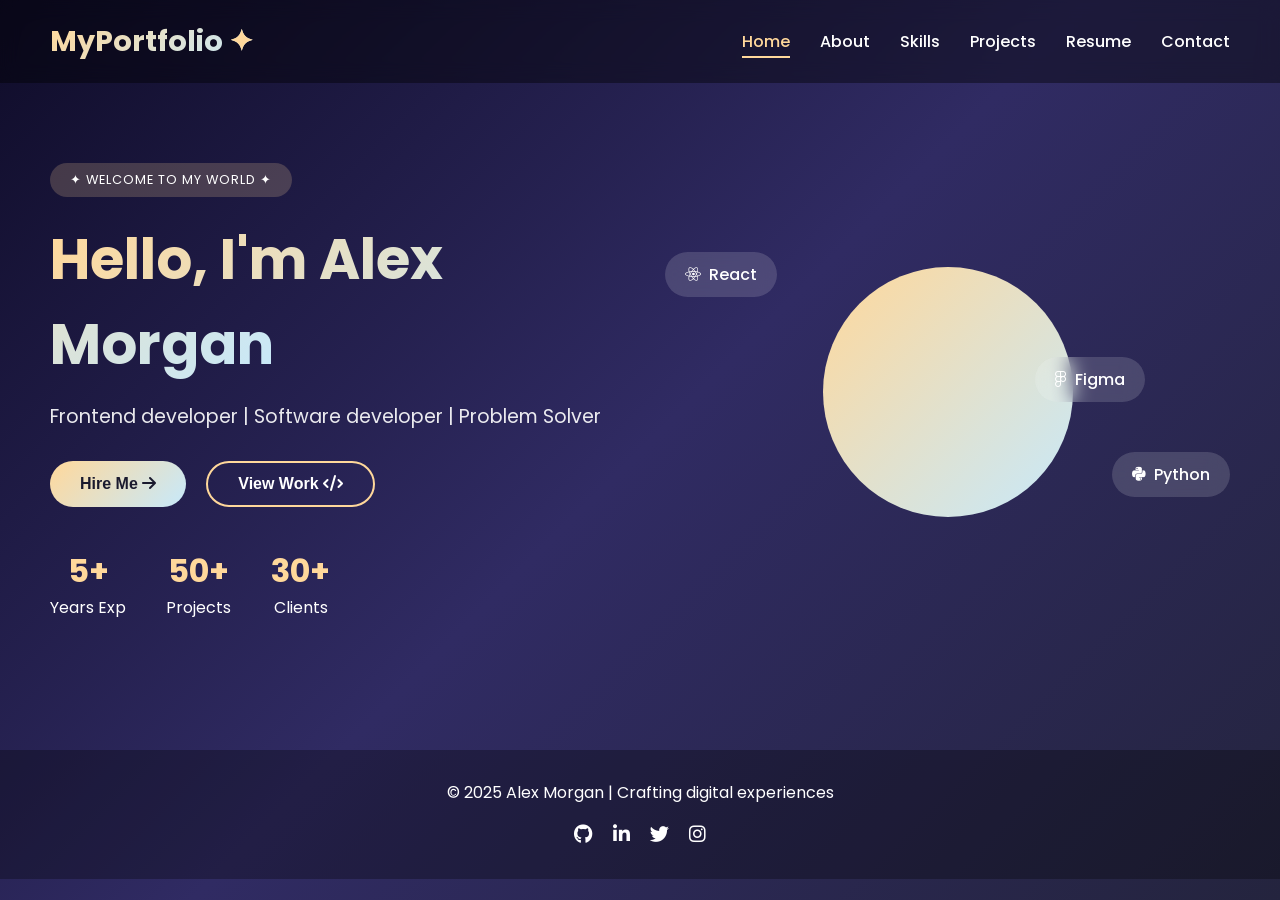
==== index.html @ 738ba4da "Initial commit" ====
<!-- index.html - Home Page -->
<!DOCTYPE html>
<html lang="en">
<head>
    <meta charset="UTF-8">
    <meta name="viewport" content="width=device-width, initial-scale=1.0">
    <title>Home | My Portfolio</title>
    <link rel="stylesheet" href="style.css">
    <link href="https://fonts.googleapis.com/css2?family=Poppins:wght@300;400;500;600;700;800&display=swap" rel="stylesheet">
    <link rel="stylesheet" href="https://cdnjs.cloudflare.com/ajax/libs/font-awesome/6.0.0-beta3/css/all.min.css">
</head>
<body>

<nav>
    <h2 class="logo">MyPortfolio <span>✦</span></h2>
    <ul>
        <li><a href="index.html" class="active">Home</a></li>
        <li><a href="about.html">About</a></li>
        <li><a href="skills.html">Skills</a></li>
        <li><a href="projects.html">Projects</a></li>
        <li><a href="resume.html">Resume</a></li>
        <li><a href="contact.html">Contact</a></li>
    </ul>
    <div class="menu-toggle"><i class="fas fa-bars"></i></div>
</nav>

<section class="hero">
    <div class="hero-content">
        <div class="hero-badge">✦ WELCOME TO MY WORLD ✦</div>
        <h1>Hello, I'm <span class="gradient-text">Pavisha M </span></h1>
        <p>Frontend developer | Software developer | Problem Solver</p>
        <div class="hero-buttons">
            <button onclick="goToContact()" class="btn-primary">Hire Me <i class="fas fa-arrow-right"></i></button>
            <button onclick="goToProjects()" class="btn-outline">View Work <i class="fas fa-code"></i></button>
        </div>
        <div class="hero-stats">
            <div class="stat"><span class="stat-num">5+</span><span>Years Exp</span></div>
            <div class="stat"><span class="stat-num">50+</span><span>Projects</span></div>
            <div class="stat"><span class="stat-num">30+</span><span>Clients</span></div>
        </div>
    </div>
    <div class="hero-visual">
        <div class="floating-card card-1"><i class="fab fa-react"></i> React</div>
        <div class="floating-card card-2"><i class="fab fa-python"></i> Python</div>
        <div class="floating-card card-3"><i class="fab fa-figma"></i> Figma</div>
        <div class="profile-circle"></div>
    </div>
</section>

<footer>
    <p>© 2025 Alex Morgan | Crafting digital experiences</p>
    <div class="footer-social">
        <a href="#"><i class="fab fa-github"></i></a>
        <a href="#"><i class="fab fa-linkedin-in"></i></a>
        <a href="#"><i class="fab fa-twitter"></i></a>
        <a href="#"><i class="fab fa-instagram"></i></a>
    </div>
</footer>

<script src="script.js"></script>
</body>
</html>
---- style.css ----
/* style.css - Complete Styling for All Pages */
* {
    margin: 0;
    padding: 0;
    box-sizing: border-box;
}

body {
    font-family: 'Poppins', sans-serif;
    background: linear-gradient(135deg, #0f0c29 0%, #302b63 50%, #24243e 100%);
    color: white;
    min-height: 100vh;
    overflow-x: hidden;
}

/* Navigation */
nav {
    display: flex;
    justify-content: space-between;
    align-items: center;
    padding: 20px 50px;
    background: rgba(0, 0, 0, 0.4);
    backdrop-filter: blur(10px);
    position: sticky;
    top: 0;
    z-index: 1000;
    flex-wrap: wrap;
}

.logo {
    font-size: 1.8rem;
    font-weight: 700;
    background: linear-gradient(135deg, #ffd89b, #c7e9fb);
    -webkit-background-clip: text;
    background-clip: text;
    color: transparent;
}

.logo span {
    color: #ffd89b;
    background: none;
    -webkit-background-clip: unset;
}

nav ul {
    display: flex;
    list-style: none;
    gap: 30px;
}

nav ul li a {
    color: white;
    text-decoration: none;
    font-weight: 500;
    transition: 0.3s;
    position: relative;
}

nav ul li a:hover, nav ul li a.active {
    color: #ffd89b;
}

nav ul li a::after {
    content: '';
    position: absolute;
    bottom: -5px;
    left: 0;
    width: 0%;
    height: 2px;
    background: #ffd89b;
    transition: 0.3s;
}

nav ul li a:hover::after, nav ul li a.active::after {
    width: 100%;
}

.menu-toggle {
    display: none;
    font-size: 1.5rem;
    cursor: pointer;
}

/* Responsive Navigation */
@media (max-width: 768px) {
    .menu-toggle {
        display: block;
    }
    
    nav ul {
        display: none;
        width: 100%;
        flex-direction: column;
        align-items: center;
        padding: 20px 0;
        gap: 15px;
    }
    
    nav ul.show {
        display: flex;
    }
    
    nav {
        padding: 15px 25px;
    }
    
    .hero {
        padding: 40px 25px;
    }
    
    .hero h1 {
        font-size: 2.2rem;
    }
    
    .content {
        padding: 40px 25px;
    }
}

/* Hero Section */
.hero {
    display: flex;
    align-items: center;
    justify-content: space-between;
    padding: 80px 50px;
    gap: 50px;
    flex-wrap: wrap;
}

.hero-content {
    flex: 1;
}

.hero-badge {
    display: inline-block;
    background: rgba(255, 216, 155, 0.2);
    padding: 8px 20px;
    border-radius: 30px;
    font-size: 0.8rem;
    letter-spacing: 1px;
    margin-bottom: 20px;
}

.hero h1 {
    font-size: 3.5rem;
    margin-bottom: 15px;
}

.gradient-text {
    background: linear-gradient(135deg, #ffd89b, #c7e9fb);
    -webkit-background-clip: text;
    background-clip: text;
    color: transparent;
}

.hero p {
    font-size: 1.2rem;
    opacity: 0.9;
    margin-bottom: 30px;
}

.hero-buttons {
    display: flex;
    gap: 20px;
    margin-bottom: 40px;
    flex-wrap: wrap;
}

.btn-primary {
    background: linear-gradient(135deg, #ffd89b, #c7e9fb);
    border: none;
    padding: 12px 30px;
    border-radius: 30px;
    font-size: 1rem;
    font-weight: 600;
    cursor: pointer;
    transition: 0.3s;
    color: #1a1a2e;
}

.btn-primary:hover {
    transform: translateY(-3px);
    box-shadow: 0 10px 20px rgba(0,0,0,0.2);
}

.btn-outline {
    background: transparent;
    border: 2px solid #ffd89b;
    padding: 12px 30px;
    border-radius: 30px;
    font-size: 1rem;
    font-weight: 600;
    cursor: pointer;
    transition: 0.3s;
    color: white;
}

.btn-outline:hover {
    background: #ffd89b;
    color: #1a1a2e;
    transform: translateY(-3px);
}

.hero-stats {
    display: flex;
    gap: 40px;
}

.stat {
    text-align: center;
}

.stat-num {
    display: block;
    font-size: 2rem;
    font-weight: 700;
    color: #ffd89b;
}

/* Hero Visual */
.hero-visual {
    flex: 1;
    position: relative;
    min-height: 350px;
    display: flex;
    justify-content: center;
    align-items: center;
}

.profile-circle {
    width: 250px;
    height: 250px;
    background: linear-gradient(135deg, #ffd89b, #c7e9fb);
    border-radius: 50%;
    animation: pulse 2s ease-in-out infinite;
}

@keyframes pulse {
    0%, 100% { transform: scale(1); opacity: 0.8; }
    50% { transform: scale(1.05); opacity: 1; }
}

.floating-card {
    position: absolute;
    background: rgba(255,255,255,0.15);
    backdrop-filter: blur(10px);
    padding: 10px 20px;
    border-radius: 30px;
    display: flex;
    align-items: center;
    gap: 8px;
    font-weight: 500;
}

.card-1 { top: 10%; left: 0; animation: float 3s ease-in-out infinite; }
.card-2 { bottom: 20%; right: 0; animation: float 4s ease-in-out infinite reverse; }
.card-3 { top: 40%; right: 15%; animation: float 3.5s ease-in-out infinite; }

@keyframes float {
    0%, 100% { transform: translateY(0); }
    50% { transform: translateY(-15px); }
}

/* Content Sections */
.content {
    padding: 60px 50px;
    text-align: center;
}

.content h1 {
    font-size: 2.5rem;
    margin-bottom: 10px;
}

.section-subtitle {
    opacity: 0.8;
    margin-bottom: 40px;
}

/* About Page */
.about-container {
    display: flex;
    gap: 50px;
    align-items: center;
    flex-wrap: wrap;
}

.about-image {
    flex: 1;
    display: flex;
    justify-content: center;
}

.image-placeholder {
    width: 300px;
    height: 300px;
    background: linear-gradient(135deg, #ffd89b, #c7e9fb);
    border-radius: 30px;
    display: flex;
    align-items: center;
    justify-content: center;
    font-size: 5rem;
    animation: pulse 2s ease-in-out infinite;
}

.about-text {
    flex: 1;
    text-align: left;
}

.about-badge {
    display: inline-block;
    background: rgba(255, 216, 155, 0.2);
    padding: 5px 15px;
    border-radius: 20px;
    font-size: 0.8rem;
    margin: 15px 0;
}

.about-text p {
    margin: 15px 0;
    line-height: 1.6;
    opacity: 0.9;
}

.about-info {
    display: grid;
    grid-template-columns: repeat(2, 1fr);
    gap: 15px;
    margin: 25px 0;
}

.about-info div {
    display: flex;
    align-items: center;
    gap: 10px;
}

.about-info i {
    color: #ffd89b;
}

/* Skills Page */
.skills-container {
    display: grid;
    grid-template-columns: repeat(auto-fit, minmax(300px, 1fr));
    gap: 40px;
    margin-top: 30px;
}

.skill-category {
    background: rgba(255,255,255,0.05);
    border-radius: 20px;
    padding: 25px;
    backdrop-filter: blur(5px);
}

.skill-category h3 {
    margin-bottom: 20px;
    display: flex;
    align-items: center;
    gap: 10px;
    justify-content: center;
}

.skill {
    margin: 15px 0;
}

.skill p {
    display: flex;
    justify-content: space-between;
    margin-bottom: 5px;
}

.bar {
    width: 100%;
    height: 10px;
    background: rgba(255,255,255,0.2);
    border-radius: 10px;
    overflow: hidden;
}

.progress {
    height: 100%;
    background: linear-gradient(90deg, #ffd89b, #c7e9fb);
    border-radius: 10px;
    transition: width 1s ease;
}

.tools-section {
    margin-top: 50px;
}

.tools-cloud {
    display: flex;
    flex-wrap: wrap;
    justify-content: center;
    gap: 15px;
    margin-top: 20px;
}

.tool-tag {
    background: rgba(255,255,255,0.1);
    padding: 8px 20px;
    border-radius: 30px;
    font-size: 0.9rem;
    transition: 0.3s;
}

.tool-tag:hover {
    background: #ffd89b;
    color: #1a1a2e;
    transform: translateY(-3px);
}

/* Projects Page */
.projects-grid {
    display: grid;
    grid-template-columns: repeat(auto-fill, minmax(320px, 1fr));
    gap: 30px;
    margin-top: 30px;
}

.card {
    background: rgba(255,255,255,0.08);
    backdrop-filter: blur(10px);
    border-radius: 20px;
    padding: 25px;
    text-align: left;
    transition: 0.3s;
    cursor: pointer;
}

.card:hover {
    transform: translateY(-10px);
    background: rgba(255,255,255,0.15);
}

.card-icon {
    font-size: 2.5rem;
    margin-bottom: 15px;
    color: #ffd89b;
}

.card h3 {
    font-size: 1.3rem;
    margin-bottom: 10px;
}

.card p {
    opacity: 0.8;
    font-size: 0.9rem;
    margin-bottom: 15px;
}

.card-tags {
    display: flex;
    flex-wrap: wrap;
    gap: 8px;
    margin-bottom: 15px;
}

.card-tags span {
    background: rgba(255, 216, 155, 0.2);
    padding: 4px 12px;
    border-radius: 20px;
    font-size: 0.7rem;
}

.card-link {
    color: #ffd89b;
    font-size: 0.85rem;
    font-weight: 500;
}

/* Resume Page */
.resume-container {
    display: grid;
    grid-template-columns: repeat(auto-fit, minmax(300px, 1fr));
    gap: 30px;
    margin-top: 30px;
}

.resume-card {
    background: rgba(255,255,255,0.05);
    border-radius: 20px;
    padding: 25px;
    text-align: left;
}

.resume-card h3 {
    margin-bottom: 20px;
    display: flex;
    align-items: center;
    gap: 10px;
    border-bottom: 2px solid #ffd89b;
    padding-bottom: 10px;
}

.resume-item {
    margin-bottom: 20px;
    padding-bottom: 15px;
    border-bottom: 1px solid rgba(255,255,255,0.1);
}

.resume-item h4 {
    font-size: 1rem;
    margin-bottom: 5px;
    display: flex;
    justify-content: space-between;
    flex-wrap: wrap;
}

.resume-item h4 span {
    font-size: 0.8rem;
    color: #ffd89b;
    font-weight: normal;
}

.resume-item p {
    font-size: 0.85rem;
    opacity: 0.8;
}

.resume-download {
    margin-top: 40px;
    text-align: center;
}

/* Contact Page */
.contact-container {
    display: flex;
    gap: 50px;
    flex-wrap: wrap;
    margin-top: 30px;
}

.contact-info {
    flex: 1;
    display: grid;
    grid-template-columns: repeat(auto-fit, minmax(200px, 1fr));
    gap: 20px;
}

.info-card {
    background: rgba(255,255,255,0.05);
    border-radius: 20px;
    padding: 25px;
    text-align: center;
    transition: 0.3s;
}

.info-card:hover {
    transform: translateY(-5px);
    background: rgba(255,255,255,0.1);
}

.info-card i {
    font-size: 2rem;
    color: #ffd89b;
    margin-bottom: 15px;
}

.info-card h3 {
    font-size: 1.1rem;
    margin-bottom: 10px;
}

.info-card p {
    font-size: 0.85rem;
    opacity: 0.8;
}

.contact-form {
    flex: 1;
    background: rgba(255,255,255,0.05);
    border-radius: 20px;
    padding: 30px;
}

.form-group {
    margin-bottom: 20px;
}

.form-group input, .form-group textarea {
    width: 100%;
    padding: 12px 15px;
    background: rgba(255,255,255,0.1);
    border: 1px solid rgba(255,255,255,0.2);
    border-radius: 10px;
    color: white;
    font-family: inherit;
    font-size: 0.9rem;
}

.form-group input:focus, .form-group textarea:focus {
    outline: none;
    border-color: #ffd89b;
}

.form-group input::placeholder, .form-group textarea::placeholder {
    color: rgba(255,255,255,0.5);
}

.form-status {
    margin-top: 15px;
    font-size: 0.85rem;
}

/* Modal */
.modal {
    display: none;
    position: fixed;
    top: 0;
    left: 0;
    width: 100%;
    height: 100%;
    background: rgba(0,0,0,0.8);
    backdrop-filter: blur(5px);
    justify-content: center;
    align-items: center;
    z-index: 2000;
}

.modal-content {
    background: linear-gradient(135deg, #1a1a2e, #16213e);
    border-radius: 20px;
    padding: 40px;
    max-width: 500px;
    width: 90%;
    text-align: center;
    position: relative;
    animation: modalSlide 0.3s ease;
}

@keyframes modalSlide {
    from {
        transform: translateY(-50px);
        opacity: 0;
    }
    to {
        transform: translateY(0);
        opacity: 1;
    }
}

.modal-close {
    position: absolute;
    top: 15px;
    right: 20px;
    font-size: 1.8rem;
    cursor: pointer;
    transition: 0.3s;
}

.modal-close:hover {
    color: #ffd89b;
}

.modal-icon {
    font-size: 3rem;
    color: #ffd89b;
    margin-bottom: 20px;
}

.modal-content h2 {
    margin-bottom: 15px;
}

.modal-content p {
    margin-bottom: 25px;
    line-height: 1.6;
}

/* Footer */
footer {
    text-align: center;
    padding: 30px;
    background: rgba(0,0,0,0.3);
    margin-top: 50px;
}

.footer-social {
    display: flex;
    justify-content: center;
    gap: 20px;
    margin-top: 15px;
}

.footer-social a {
    color: white;
    font-size: 1.2rem;
    transition: 0.3s;
}

.footer-social a:hover {
    color: #ffd89b;
    transform: translateY(-3px);
}

/* Responsive Adjustments */
@media (max-width: 768px) {
    .hero-stats {
        gap: 20px;
    }
    
    .stat-num {
        font-size: 1.5rem;
    }
    
    .about-info {
        grid-template-columns: 1fr;
    }
    
    .projects-grid {
        grid-template-columns: 1fr;
    }
    
    .contact-container {
        flex-direction: column;
    }
    
    .profile-circle {
        width: 180px;
        height: 180px;
    }
    
    .floating-card {
        font-size: 0.8rem;
        padding: 5px 12px;
    }
}
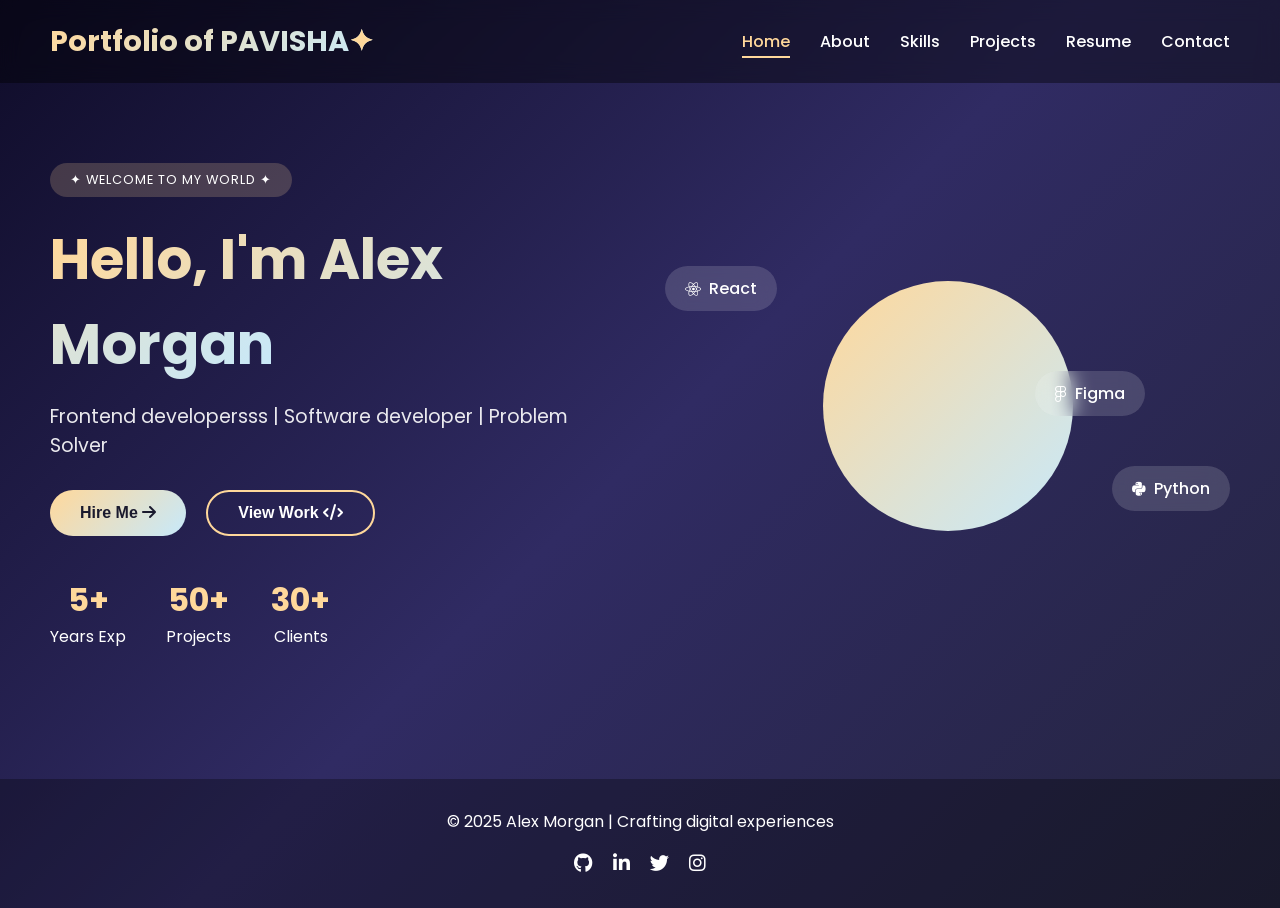
==== commit ddadb2e5: "test 1" ====
--- a/index.html
+++ b/index.html
@@ -12,7 +12,7 @@
 <body>
 
 <nav>
-    <h2 class="logo">MyPortfolio <span>✦</span></h2>
+    <h2 class="logo">Portfolio of PAVISHA<span>✦</span></h2>
     <ul>
         <li><a href="index.html" class="active">Home</a></li>
         <li><a href="about.html">About</a></li>
@@ -28,7 +28,7 @@
     <div class="hero-content">
         <div class="hero-badge">✦ WELCOME TO MY WORLD ✦</div>
         <h1>Hello, I'm <span class="gradient-text">Pavisha M </span></h1>
-        <p>Frontend developer | Software developer | Problem Solver</p>
+        <p>Frontend developersss | Software developer | Problem Solver</p>
         <div class="hero-buttons">
             <button onclick="goToContact()" class="btn-primary">Hire Me <i class="fas fa-arrow-right"></i></button>
             <button onclick="goToProjects()" class="btn-outline">View Work <i class="fas fa-code"></i></button>
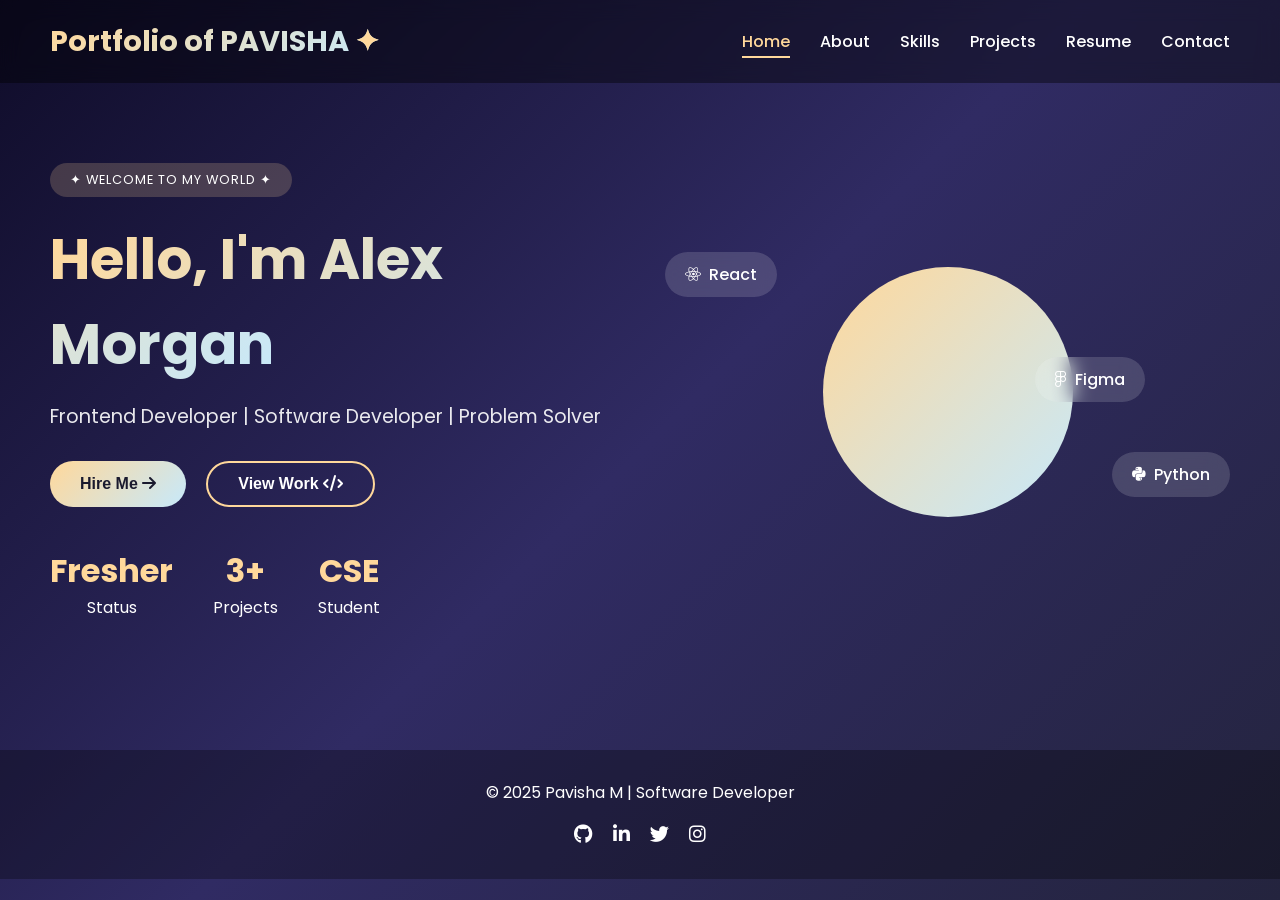
==== commit 1847b4b9: "Updated name" ====
--- a/index.html
+++ b/index.html
@@ -12,7 +12,7 @@
 <body>
 
 <nav>
-    <h2 class="logo">Portfolio of PAVISHA<span>✦</span></h2>
+    <h2 class="logo">Portfolio of PAVISHA <span>✦</span></h2>
     <ul>
         <li><a href="index.html" class="active">Home</a></li>
         <li><a href="about.html">About</a></li>
@@ -27,18 +27,25 @@
 <section class="hero">
     <div class="hero-content">
         <div class="hero-badge">✦ WELCOME TO MY WORLD ✦</div>
-        <h1>Hello, I'm <span class="gradient-text">Pavisha M </span></h1>
-        <p>Frontend developersss | Software developer | Problem Solver</p>
+        <h1>Hello, I'm <span class="gradient-text">Pavisha M</span></h1>
+        <p>Frontend Developer | Software Developer | Problem Solver</p>
+
         <div class="hero-buttons">
-            <button onclick="goToContact()" class="btn-primary">Hire Me <i class="fas fa-arrow-right"></i></button>
-            <button onclick="goToProjects()" class="btn-outline">View Work <i class="fas fa-code"></i></button>
+            <button onclick="goToContact()" class="btn-primary">
+                Hire Me <i class="fas fa-arrow-right"></i>
+            </button>
+            <button onclick="goToProjects()" class="btn-outline">
+                View Work <i class="fas fa-code"></i>
+            </button>
         </div>
+
         <div class="hero-stats">
-            <div class="stat"><span class="stat-num">5+</span><span>Years Exp</span></div>
-            <div class="stat"><span class="stat-num">50+</span><span>Projects</span></div>
-            <div class="stat"><span class="stat-num">30+</span><span>Clients</span></div>
+            <div class="stat"><span class="stat-num">Fresher</span><span>Status</span></div>
+            <div class="stat"><span class="stat-num">3+</span><span>Projects</span></div>
+            <div class="stat"><span class="stat-num">CSE</span><span>Student</span></div>
         </div>
     </div>
+
     <div class="hero-visual">
         <div class="floating-card card-1"><i class="fab fa-react"></i> React</div>
         <div class="floating-card card-2"><i class="fab fa-python"></i> Python</div>
@@ -48,7 +55,7 @@
 </section>
 
 <footer>
-    <p>© 2025 Alex Morgan | Crafting digital experiences</p>
+    <p>© 2025 Pavisha M | Software Developer</p>
     <div class="footer-social">
         <a href="#"><i class="fab fa-github"></i></a>
         <a href="#"><i class="fab fa-linkedin-in"></i></a>
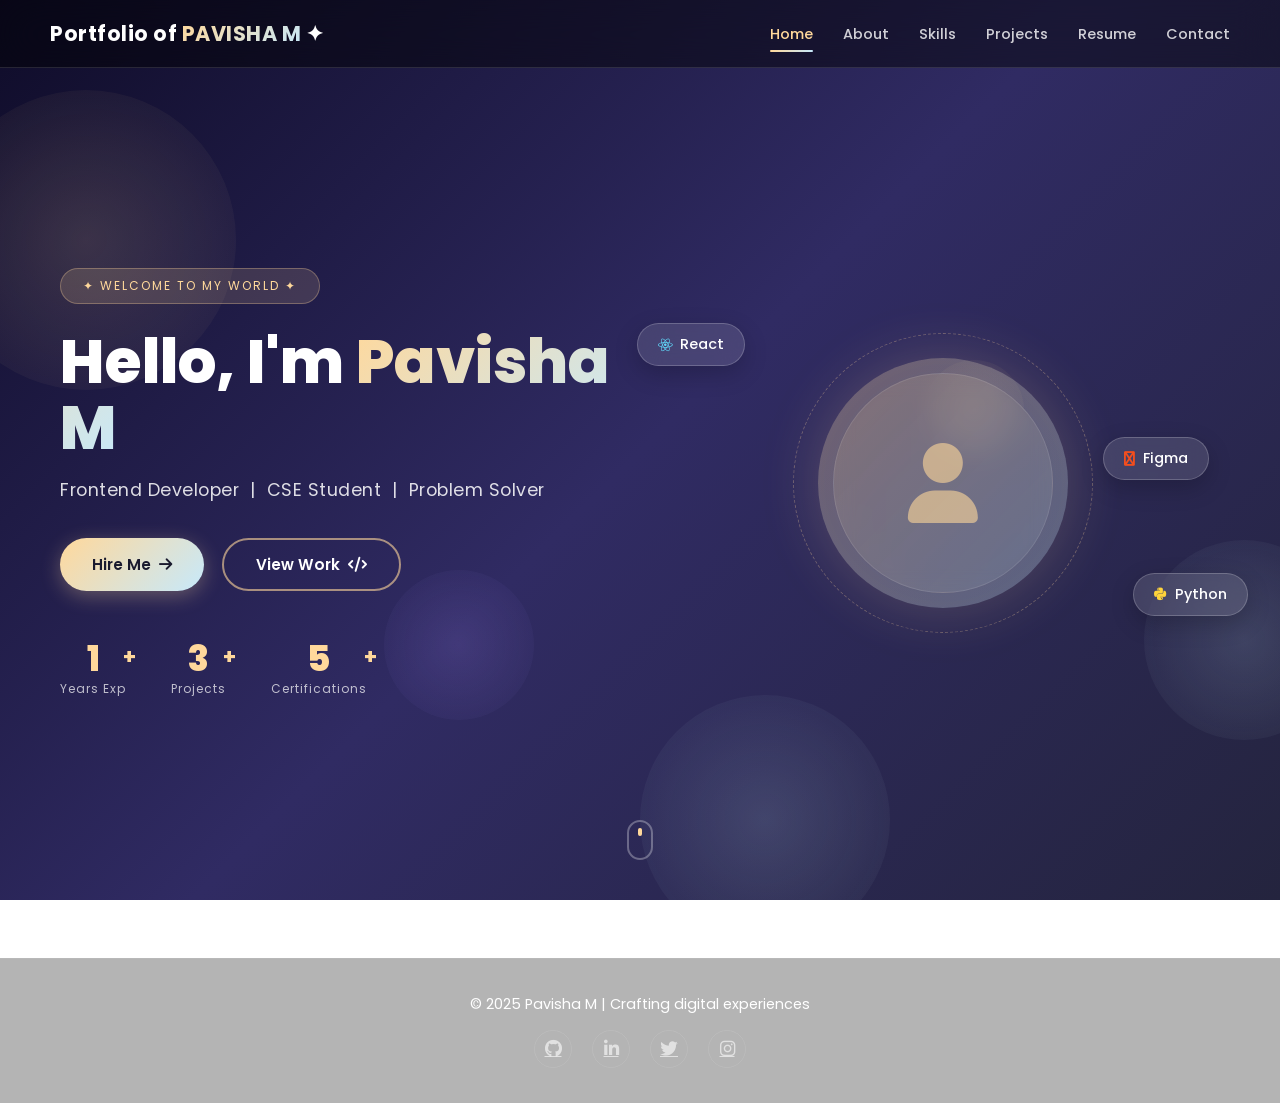
==== commit 2f8d3806: "test 1" ====
--- a/index.html
+++ b/index.html
@@ -1,18 +1,26 @@
-<!-- index.html - Home Page -->
 <!DOCTYPE html>
 <html lang="en">
 <head>
     <meta charset="UTF-8">
     <meta name="viewport" content="width=device-width, initial-scale=1.0">
-    <title>Home | My Portfolio</title>
+    <title>Home | Pavisha M Portfolio</title>
     <link rel="stylesheet" href="style.css">
     <link href="https://fonts.googleapis.com/css2?family=Poppins:wght@300;400;500;600;700;800&display=swap" rel="stylesheet">
     <link rel="stylesheet" href="https://cdnjs.cloudflare.com/ajax/libs/font-awesome/6.0.0-beta3/css/all.min.css">
 </head>
 <body>
 
+<!-- Animated background particles -->
+<div class="bg-particles">
+    <div class="particle"></div>
+    <div class="particle"></div>
+    <div class="particle"></div>
+    <div class="particle"></div>
+    <div class="particle"></div>
+</div>
+
 <nav>
-    <h2 class="logo">Portfolio of PAVISHA <span>✦</span></h2>
+    <h2 class="logo">Portfolio of <span>PAVISHA M</span> ✦</h2>
     <ul>
         <li><a href="index.html" class="active">Home</a></li>
         <li><a href="about.html">About</a></li>
@@ -28,36 +36,49 @@
     <div class="hero-content">
         <div class="hero-badge">✦ WELCOME TO MY WORLD ✦</div>
         <h1>Hello, I'm <span class="gradient-text">Pavisha M</span></h1>
-        <p>Frontend Developer | Software Developer | Problem Solver</p>
-
+        <p class="hero-subtitle">Frontend Developer &nbsp;|&nbsp; CSE Student &nbsp;|&nbsp; Problem Solver</p>
         <div class="hero-buttons">
-            <button onclick="goToContact()" class="btn-primary">
-                Hire Me <i class="fas fa-arrow-right"></i>
-            </button>
-            <button onclick="goToProjects()" class="btn-outline">
-                View Work <i class="fas fa-code"></i>
-            </button>
+            <button onclick="window.location.href='contact.html'" class="btn-primary">Hire Me <i class="fas fa-arrow-right"></i></button>
+            <button onclick="window.location.href='projects.html'" class="btn-outline">View Work <i class="fas fa-code"></i></button>
         </div>
-
         <div class="hero-stats">
-            <div class="stat"><span class="stat-num">Fresher</span><span>Status</span></div>
-            <div class="stat"><span class="stat-num">3+</span><span>Projects</span></div>
-            <div class="stat"><span class="stat-num">CSE</span><span>Student</span></div>
+            <div class="stat">
+                <span class="stat-num" data-target="1">0</span>
+                <span class="stat-label">Years Exp</span>
+            </div>
+            <div class="stat">
+                <span class="stat-num" data-target="3">0</span>
+                <span class="stat-label">Projects</span>
+            </div>
+            <div class="stat">
+                <span class="stat-num" data-target="5">0</span>
+                <span class="stat-label">Certifications</span>
+            </div>
         </div>
     </div>
 
     <div class="hero-visual">
-        <div class="floating-card card-1"><i class="fab fa-react"></i> React</div>
-        <div class="floating-card card-2"><i class="fab fa-python"></i> Python</div>
-        <div class="floating-card card-3"><i class="fab fa-figma"></i> Figma</div>
-        <div class="profile-circle"></div>
+        <div class="profile-circle">
+            <div class="profile-inner">
+                <i class="fas fa-user" style="font-size:5rem; color: #ffd89b; opacity:0.6;"></i>
+            </div>
+            <div class="orbit-ring"></div>
+        </div>
+        <div class="floating-card card-1"><i class="fab fa-react" style="color:#61dafb"></i> React</div>
+        <div class="floating-card card-2"><i class="fab fa-python" style="color:#ffd43b"></i> Python</div>
+        <div class="floating-card card-3"><i class="fas fa-figma" style="color:#f24e1e"></i> Figma</div>
     </div>
 </section>
 
+<!-- Scroll indicator -->
+<div class="scroll-indicator">
+    <div class="scroll-dot"></div>
+</div>
+
 <footer>
-    <p>© 2025 Pavisha M | Software Developer</p>
+    <p>© 2025 Pavisha M | Crafting digital experiences</p>
     <div class="footer-social">
-        <a href="#"><i class="fab fa-github"></i></a>
+        <a href="https://github.com/PAVISHAM" target="_blank"><i class="fab fa-github"></i></a>
         <a href="#"><i class="fab fa-linkedin-in"></i></a>
         <a href="#"><i class="fab fa-twitter"></i></a>
         <a href="#"><i class="fab fa-instagram"></i></a>
@@ -66,4 +87,4 @@
 
 <script src="script.js"></script>
 </body>
-</html>+</html>
--- a/style.css
+++ b/style.css
@@ -1,26 +1,74 @@
-/* style.css - Complete Styling for All Pages */
+/* style.css - Enhanced Styling for Pavisha M Portfolio */
+@import url('https://fonts.googleapis.com/css2?family=Poppins:wght@300;400;500;600;700;800&display=swap');
+
 * {
     margin: 0;
     padding: 0;
     box-sizing: border-box;
 }
 
+:root {
+    --gold: #ffd89b;
+    --blue: #c7e9fb;
+    --bg-deep: #0f0c29;
+    --bg-mid: #302b63;
+    --bg-dark: #24243e;
+    --glass: rgba(255,255,255,0.07);
+    --glass-border: rgba(255,255,255,0.12);
+}
+
+html {
+    scroll-behavior: smooth;
+}
+
 body {
     font-family: 'Poppins', sans-serif;
-    background: linear-gradient(135deg, #0f0c29 0%, #302b63 50%, #24243e 100%);
+    background: linear-gradient(135deg, var(--bg-deep) 0%, var(--bg-mid) 50%, var(--bg-dark) 100%);
+    background-attachment: fixed;
     color: white;
     min-height: 100vh;
     overflow-x: hidden;
 }
 
-/* Navigation */
+/* ===== ANIMATED BACKGROUND PARTICLES ===== */
+.bg-particles {
+    position: fixed;
+    top: 0; left: 0;
+    width: 100%; height: 100%;
+    pointer-events: none;
+    z-index: 0;
+    overflow: hidden;
+}
+
+.particle {
+    position: absolute;
+    border-radius: 50%;
+    opacity: 0.15;
+    animation: drift linear infinite;
+}
+
+.particle:nth-child(1) { width: 300px; height: 300px; background: radial-gradient(circle, #ffd89b, transparent); top: 10%; left: -5%; animation-duration: 20s; }
+.particle:nth-child(2) { width: 200px; height: 200px; background: radial-gradient(circle, #c7e9fb, transparent); top: 60%; right: -5%; animation-duration: 25s; animation-delay: -5s; }
+.particle:nth-child(3) { width: 150px; height: 150px; background: radial-gradient(circle, #a78bfa, transparent); bottom: 20%; left: 30%; animation-duration: 18s; animation-delay: -10s; }
+.particle:nth-child(4) { width: 100px; height: 100px; background: radial-gradient(circle, #ffd89b, transparent); top: 40%; right: 20%; animation-duration: 22s; animation-delay: -3s; }
+.particle:nth-child(5) { width: 250px; height: 250px; background: radial-gradient(circle, #c7e9fb, transparent); bottom: -5%; left: 50%; animation-duration: 30s; animation-delay: -8s; }
+
+@keyframes drift {
+    0%, 100% { transform: translateY(0) rotate(0deg); }
+    33% { transform: translateY(-30px) rotate(120deg); }
+    66% { transform: translateY(20px) rotate(240deg); }
+}
+
+/* ===== NAVIGATION ===== */
 nav {
     display: flex;
     justify-content: space-between;
     align-items: center;
-    padding: 20px 50px;
-    background: rgba(0, 0, 0, 0.4);
-    backdrop-filter: blur(10px);
+    padding: 18px 50px;
+    background: rgba(0, 0, 0, 0.45);
+    backdrop-filter: blur(20px);
+    -webkit-backdrop-filter: blur(20px);
+    border-bottom: 1px solid var(--glass-border);
     position: sticky;
     top: 0;
     z-index: 1000;
@@ -28,20 +76,19 @@
 }
 
 .logo {
-    font-size: 1.8rem;
+    font-size: 1.3rem;
     font-weight: 700;
-    background: linear-gradient(135deg, #ffd89b, #c7e9fb);
+    color: white;
+    letter-spacing: 0.5px;
+}
+
+.logo span {
+    background: linear-gradient(135deg, var(--gold), var(--blue));
     -webkit-background-clip: text;
     background-clip: text;
     color: transparent;
 }
 
-.logo span {
-    color: #ffd89b;
-    background: none;
-    -webkit-background-clip: unset;
-}
-
 nav ul {
     display: flex;
     list-style: none;
@@ -49,26 +96,29 @@
 }
 
 nav ul li a {
-    color: white;
+    color: rgba(255,255,255,0.8);
     text-decoration: none;
     font-weight: 500;
-    transition: 0.3s;
+    font-size: 0.9rem;
+    transition: all 0.3s;
     position: relative;
-}
-
-nav ul li a:hover, nav ul li a.active {
-    color: #ffd89b;
+    padding: 4px 0;
 }
 
 nav ul li a::after {
     content: '';
     position: absolute;
-    bottom: -5px;
+    bottom: -4px;
     left: 0;
     width: 0%;
     height: 2px;
-    background: #ffd89b;
+    background: linear-gradient(90deg, var(--gold), var(--blue));
     transition: 0.3s;
+    border-radius: 2px;
+}
+
+nav ul li a:hover, nav ul li a.active {
+    color: var(--gold);
 }
 
 nav ul li a:hover::after, nav ul li a.active::after {
@@ -77,16 +127,904 @@
 
 .menu-toggle {
     display: none;
-    font-size: 1.5rem;
+    font-size: 1.4rem;
     cursor: pointer;
-}
-
-/* Responsive Navigation */
+    color: var(--gold);
+    padding: 5px;
+}
+
+/* ===== HERO SECTION ===== */
+.hero {
+    display: flex;
+    align-items: center;
+    justify-content: space-between;
+    padding: 90px 60px;
+    gap: 50px;
+    flex-wrap: wrap;
+    position: relative;
+    z-index: 1;
+    min-height: calc(100vh - 70px);
+}
+
+.hero-content {
+    flex: 1;
+    animation: slideInLeft 0.8s ease;
+}
+
+@keyframes slideInLeft {
+    from { opacity: 0; transform: translateX(-40px); }
+    to { opacity: 1; transform: translateX(0); }
+}
+
+.hero-badge {
+    display: inline-block;
+    background: rgba(255, 216, 155, 0.15);
+    border: 1px solid rgba(255, 216, 155, 0.3);
+    padding: 8px 22px;
+    border-radius: 30px;
+    font-size: 0.75rem;
+    letter-spacing: 2px;
+    margin-bottom: 25px;
+    color: var(--gold);
+    animation: pulse-border 2s ease infinite;
+}
+
+@keyframes pulse-border {
+    0%, 100% { box-shadow: 0 0 0 0 rgba(255,216,155,0.2); }
+    50% { box-shadow: 0 0 0 8px rgba(255,216,155,0); }
+}
+
+.hero h1 {
+    font-size: 3.8rem;
+    font-weight: 800;
+    margin-bottom: 15px;
+    line-height: 1.1;
+}
+
+.gradient-text {
+    background: linear-gradient(135deg, var(--gold), var(--blue));
+    -webkit-background-clip: text;
+    background-clip: text;
+    color: transparent;
+}
+
+.hero-subtitle {
+    font-size: 1.1rem;
+    opacity: 0.85;
+    margin-bottom: 35px;
+    letter-spacing: 0.5px;
+}
+
+.hero-buttons {
+    display: flex;
+    gap: 18px;
+    margin-bottom: 50px;
+    flex-wrap: wrap;
+}
+
+.btn-primary {
+    background: linear-gradient(135deg, var(--gold), var(--blue));
+    border: none;
+    padding: 13px 32px;
+    border-radius: 50px;
+    font-size: 0.95rem;
+    font-weight: 600;
+    cursor: pointer;
+    transition: all 0.3s;
+    color: #1a1a2e;
+    font-family: 'Poppins', sans-serif;
+    display: inline-flex;
+    align-items: center;
+    gap: 8px;
+    box-shadow: 0 5px 20px rgba(255, 216, 155, 0.3);
+}
+
+.btn-primary:hover {
+    transform: translateY(-4px);
+    box-shadow: 0 12px 30px rgba(255, 216, 155, 0.4);
+}
+
+.btn-outline {
+    background: transparent;
+    border: 2px solid rgba(255, 216, 155, 0.6);
+    padding: 13px 32px;
+    border-radius: 50px;
+    font-size: 0.95rem;
+    font-weight: 600;
+    cursor: pointer;
+    transition: all 0.3s;
+    color: white;
+    font-family: 'Poppins', sans-serif;
+    display: inline-flex;
+    align-items: center;
+    gap: 8px;
+}
+
+.btn-outline:hover {
+    background: rgba(255, 216, 155, 0.15);
+    border-color: var(--gold);
+    color: var(--gold);
+    transform: translateY(-4px);
+}
+
+.hero-stats {
+    display: flex;
+    gap: 45px;
+}
+
+.stat {
+    text-align: center;
+    position: relative;
+}
+
+.stat::after {
+    content: '+';
+    position: absolute;
+    top: 0;
+    right: -10px;
+    font-size: 1.3rem;
+    font-weight: 700;
+    color: var(--gold);
+}
+
+.stat-num {
+    display: block;
+    font-size: 2.2rem;
+    font-weight: 800;
+    color: var(--gold);
+    line-height: 1;
+}
+
+.stat-label {
+    font-size: 0.75rem;
+    opacity: 0.7;
+    letter-spacing: 1px;
+    margin-top: 4px;
+    display: block;
+}
+
+/* ===== HERO VISUAL ===== */
+.hero-visual {
+    flex: 1;
+    position: relative;
+    min-height: 380px;
+    display: flex;
+    justify-content: center;
+    align-items: center;
+    animation: slideInRight 0.8s ease;
+}
+
+@keyframes slideInRight {
+    from { opacity: 0; transform: translateX(40px); }
+    to { opacity: 1; transform: translateX(0); }
+}
+
+.profile-circle {
+    width: 250px;
+    height: 250px;
+    border-radius: 50%;
+    background: linear-gradient(135deg, rgba(255,216,155,0.3), rgba(199,233,251,0.3));
+    display: flex;
+    align-items: center;
+    justify-content: center;
+    position: relative;
+    box-shadow: 0 0 60px rgba(255,216,155,0.2), inset 0 0 60px rgba(255,216,155,0.05);
+}
+
+.profile-inner {
+    width: 220px;
+    height: 220px;
+    border-radius: 50%;
+    background: linear-gradient(135deg, rgba(255,216,155,0.15), rgba(199,233,251,0.1));
+    display: flex;
+    align-items: center;
+    justify-content: center;
+    backdrop-filter: blur(10px);
+    border: 1px solid rgba(255,255,255,0.1);
+}
+
+.orbit-ring {
+    position: absolute;
+    width: 300px;
+    height: 300px;
+    border-radius: 50%;
+    border: 1px dashed rgba(255,216,155,0.3);
+    animation: spin 15s linear infinite;
+}
+
+@keyframes spin {
+    from { transform: rotate(0deg); }
+    to { transform: rotate(360deg); }
+}
+
+.floating-card {
+    position: absolute;
+    background: rgba(255,255,255,0.12);
+    backdrop-filter: blur(15px);
+    -webkit-backdrop-filter: blur(15px);
+    border: 1px solid rgba(255,255,255,0.2);
+    padding: 10px 20px;
+    border-radius: 30px;
+    display: flex;
+    align-items: center;
+    gap: 8px;
+    font-weight: 500;
+    font-size: 0.9rem;
+    box-shadow: 0 8px 25px rgba(0,0,0,0.2);
+    transition: transform 0.3s;
+}
+
+.floating-card:hover {
+    transform: scale(1.05) !important;
+}
+
+.card-1 { top: 8%; left: -5%; animation: float 3s ease-in-out infinite; }
+.card-2 { bottom: 15%; right: -5%; animation: float 4s ease-in-out infinite reverse; }
+.card-3 { top: 38%; right: 2%; animation: float 3.5s ease-in-out infinite; }
+
+@keyframes float {
+    0%, 100% { transform: translateY(0); }
+    50% { transform: translateY(-18px); }
+}
+
+/* ===== SCROLL INDICATOR ===== */
+.scroll-indicator {
+    position: fixed;
+    bottom: 40px;
+    left: 50%;
+    transform: translateX(-50%);
+    width: 26px;
+    height: 40px;
+    border: 2px solid rgba(255,255,255,0.3);
+    border-radius: 15px;
+    display: flex;
+    justify-content: center;
+    padding-top: 6px;
+    z-index: 10;
+}
+
+.scroll-dot {
+    width: 4px;
+    height: 8px;
+    background: var(--gold);
+    border-radius: 4px;
+    animation: scrollDown 2s ease infinite;
+}
+
+@keyframes scrollDown {
+    0% { transform: translateY(0); opacity: 1; }
+    100% { transform: translateY(14px); opacity: 0; }
+}
+
+/* ===== CONTENT SECTIONS ===== */
+.content {
+    padding: 70px 60px;
+    text-align: center;
+    position: relative;
+    z-index: 1;
+}
+
+.content h1 {
+    font-size: 2.8rem;
+    font-weight: 800;
+    margin-bottom: 10px;
+}
+
+.section-subtitle {
+    opacity: 0.7;
+    margin-bottom: 50px;
+    font-size: 1rem;
+}
+
+/* ===== ABOUT PAGE ===== */
+.about-container {
+    display: flex;
+    gap: 60px;
+    align-items: center;
+    flex-wrap: wrap;
+    text-align: left;
+    margin-top: 30px;
+}
+
+.about-image {
+    flex: 1;
+    display: flex;
+    justify-content: center;
+    position: relative;
+}
+
+.image-placeholder {
+    width: 280px;
+    height: 280px;
+    background: linear-gradient(135deg, var(--gold), var(--blue));
+    border-radius: 40px;
+    display: flex;
+    align-items: center;
+    justify-content: center;
+    font-size: 5rem;
+    color: #1a1a2e;
+    animation: pulse 3s ease-in-out infinite;
+    box-shadow: 0 20px 60px rgba(255,216,155,0.3);
+    position: relative;
+    z-index: 1;
+}
+
+.image-glow {
+    position: absolute;
+    width: 280px;
+    height: 280px;
+    border-radius: 40px;
+    background: linear-gradient(135deg, var(--gold), var(--blue));
+    opacity: 0.15;
+    filter: blur(30px);
+    top: 10px;
+    left: 50%;
+    transform: translateX(-50%);
+}
+
+@keyframes pulse {
+    0%, 100% { transform: scale(1); }
+    50% { transform: scale(1.03); }
+}
+
+.about-text {
+    flex: 1;
+}
+
+.about-text p {
+    margin: 14px 0;
+    line-height: 1.8;
+    opacity: 0.88;
+}
+
+.about-info {
+    display: grid;
+    grid-template-columns: repeat(2, 1fr);
+    gap: 14px;
+    margin: 28px 0;
+}
+
+.about-info div {
+    display: flex;
+    align-items: center;
+    gap: 10px;
+    background: var(--glass);
+    border: 1px solid var(--glass-border);
+    padding: 10px 15px;
+    border-radius: 12px;
+    font-size: 0.85rem;
+    transition: 0.3s;
+}
+
+.about-info div:hover {
+    background: rgba(255,216,155,0.1);
+    border-color: rgba(255,216,155,0.3);
+    transform: translateX(5px);
+}
+
+.about-info i {
+    color: var(--gold);
+    width: 16px;
+    text-align: center;
+}
+
+/* ===== SKILLS PAGE ===== */
+.skills-container {
+    display: grid;
+    grid-template-columns: repeat(auto-fit, minmax(300px, 1fr));
+    gap: 30px;
+    margin-top: 40px;
+}
+
+.skill-category {
+    background: var(--glass);
+    border: 1px solid var(--glass-border);
+    border-radius: 24px;
+    padding: 30px;
+    backdrop-filter: blur(10px);
+    transition: 0.3s;
+    text-align: left;
+}
+
+.skill-category:hover {
+    transform: translateY(-5px);
+    border-color: rgba(255,216,155,0.3);
+    box-shadow: 0 20px 50px rgba(0,0,0,0.2);
+}
+
+.skill-category h3 {
+    margin-bottom: 25px;
+    display: flex;
+    align-items: center;
+    gap: 10px;
+    color: var(--gold);
+    font-size: 1rem;
+    letter-spacing: 0.5px;
+}
+
+.skill {
+    margin: 16px 0;
+}
+
+.skill p {
+    display: flex;
+    justify-content: space-between;
+    margin-bottom: 8px;
+    font-size: 0.85rem;
+    opacity: 0.9;
+}
+
+.bar {
+    width: 100%;
+    height: 8px;
+    background: rgba(255,255,255,0.1);
+    border-radius: 10px;
+    overflow: hidden;
+}
+
+.progress {
+    height: 100%;
+    background: linear-gradient(90deg, var(--gold), var(--blue));
+    border-radius: 10px;
+    transition: width 1.2s cubic-bezier(0.25, 0.46, 0.45, 0.94);
+    width: 0%;
+}
+
+.tools-section {
+    margin-top: 60px;
+    text-align: center;
+}
+
+.tools-section h3 {
+    font-size: 1.3rem;
+    margin-bottom: 25px;
+    color: var(--gold);
+}
+
+.tools-cloud {
+    display: flex;
+    flex-wrap: wrap;
+    justify-content: center;
+    gap: 12px;
+    margin-top: 20px;
+}
+
+.tool-tag {
+    background: var(--glass);
+    border: 1px solid var(--glass-border);
+    padding: 9px 22px;
+    border-radius: 50px;
+    font-size: 0.85rem;
+    transition: all 0.3s;
+    cursor: default;
+    display: flex;
+    align-items: center;
+    gap: 8px;
+}
+
+.tool-tag:hover {
+    background: linear-gradient(135deg, rgba(255,216,155,0.2), rgba(199,233,251,0.2));
+    border-color: rgba(255,216,155,0.5);
+    color: var(--gold);
+    transform: translateY(-4px);
+    box-shadow: 0 8px 20px rgba(0,0,0,0.2);
+}
+
+/* ===== PROJECTS PAGE ===== */
+.projects-grid {
+    display: grid;
+    grid-template-columns: repeat(auto-fill, minmax(320px, 1fr));
+    gap: 28px;
+    margin-top: 40px;
+}
+
+.card {
+    background: var(--glass);
+    border: 1px solid var(--glass-border);
+    backdrop-filter: blur(10px);
+    border-radius: 24px;
+    padding: 28px;
+    text-align: left;
+    transition: all 0.3s;
+    cursor: pointer;
+    position: relative;
+    overflow: hidden;
+}
+
+.card::before {
+    content: '';
+    position: absolute;
+    top: 0; left: 0;
+    width: 100%; height: 3px;
+    background: linear-gradient(90deg, var(--gold), var(--blue));
+    transform: scaleX(0);
+    transition: 0.3s;
+    transform-origin: left;
+}
+
+.card:hover::before {
+    transform: scaleX(1);
+}
+
+.card:hover {
+    transform: translateY(-10px);
+    border-color: rgba(255,216,155,0.3);
+    box-shadow: 0 25px 60px rgba(0,0,0,0.3);
+}
+
+.card-icon {
+    font-size: 2.2rem;
+    margin-bottom: 16px;
+    color: var(--gold);
+    width: 55px;
+    height: 55px;
+    background: rgba(255,216,155,0.1);
+    border-radius: 16px;
+    display: flex;
+    align-items: center;
+    justify-content: center;
+}
+
+.card h3 {
+    font-size: 1.2rem;
+    margin-bottom: 10px;
+}
+
+.card p {
+    opacity: 0.75;
+    font-size: 0.88rem;
+    margin-bottom: 16px;
+    line-height: 1.6;
+}
+
+.card-tags {
+    display: flex;
+    flex-wrap: wrap;
+    gap: 8px;
+    margin-bottom: 18px;
+}
+
+.card-tags span {
+    background: rgba(255, 216, 155, 0.12);
+    border: 1px solid rgba(255,216,155,0.25);
+    padding: 4px 12px;
+    border-radius: 20px;
+    font-size: 0.72rem;
+    color: var(--gold);
+}
+
+.card-link {
+    color: var(--blue);
+    font-size: 0.85rem;
+    font-weight: 600;
+    text-decoration: none;
+    transition: 0.2s;
+    display: inline-flex;
+    align-items: center;
+    gap: 5px;
+}
+
+.card-link:hover {
+    color: var(--gold);
+}
+
+/* ===== RESUME PAGE ===== */
+.resume-container {
+    display: grid;
+    grid-template-columns: repeat(auto-fit, minmax(320px, 1fr));
+    gap: 28px;
+    margin-top: 40px;
+    text-align: left;
+}
+
+.resume-card {
+    background: var(--glass);
+    border: 1px solid var(--glass-border);
+    border-radius: 24px;
+    padding: 28px;
+    transition: 0.3s;
+}
+
+.resume-card:hover {
+    border-color: rgba(255,216,155,0.3);
+    transform: translateY(-5px);
+    box-shadow: 0 20px 50px rgba(0,0,0,0.2);
+}
+
+.resume-card h3 {
+    margin-bottom: 22px;
+    display: flex;
+    align-items: center;
+    gap: 10px;
+    border-bottom: 2px solid rgba(255,216,155,0.4);
+    padding-bottom: 12px;
+    font-size: 1rem;
+    color: var(--gold);
+}
+
+.resume-item {
+    margin-bottom: 22px;
+    padding-bottom: 18px;
+    border-bottom: 1px solid rgba(255,255,255,0.07);
+}
+
+.resume-item:last-child {
+    border-bottom: none;
+    margin-bottom: 0;
+}
+
+.resume-item h4 {
+    font-size: 0.95rem;
+    margin-bottom: 6px;
+    display: flex;
+    justify-content: space-between;
+    flex-wrap: wrap;
+    gap: 5px;
+}
+
+.resume-item h4 span {
+    font-size: 0.78rem;
+    color: var(--gold);
+    font-weight: normal;
+    background: rgba(255,216,155,0.1);
+    padding: 2px 10px;
+    border-radius: 20px;
+}
+
+.resume-item p {
+    font-size: 0.85rem;
+    opacity: 0.75;
+    line-height: 1.6;
+}
+
+/* Achievements Card */
+.achievements-card {
+    border-color: rgba(255,216,155,0.2);
+    background: linear-gradient(135deg, rgba(255,216,155,0.05), rgba(199,233,251,0.05));
+}
+
+.achievement-item {
+    display: flex;
+    gap: 15px;
+    align-items: flex-start;
+}
+
+.achievement-icon {
+    width: 40px;
+    height: 40px;
+    min-width: 40px;
+    background: rgba(255,216,155,0.15);
+    border-radius: 12px;
+    display: flex;
+    align-items: center;
+    justify-content: center;
+    color: var(--gold);
+    font-size: 1rem;
+}
+
+.achievement-body {
+    flex: 1;
+}
+
+.achievement-note {
+    font-size: 0.75rem;
+    opacity: 0.5;
+    margin-top: 10px;
+    text-align: center;
+    font-style: italic;
+}
+
+.resume-download {
+    margin-top: 50px;
+    text-align: center;
+}
+
+/* ===== CONTACT PAGE ===== */
+.contact-container {
+    display: flex;
+    gap: 40px;
+    flex-wrap: wrap;
+    margin-top: 40px;
+    text-align: left;
+}
+
+.contact-info {
+    flex: 1;
+    display: grid;
+    grid-template-columns: repeat(auto-fit, minmax(180px, 1fr));
+    gap: 18px;
+    align-content: start;
+}
+
+.info-card {
+    background: var(--glass);
+    border: 1px solid var(--glass-border);
+    border-radius: 20px;
+    padding: 25px 20px;
+    text-align: center;
+    transition: all 0.3s;
+}
+
+.info-card:hover {
+    transform: translateY(-8px);
+    border-color: rgba(255,216,155,0.3);
+    box-shadow: 0 15px 40px rgba(0,0,0,0.2);
+    background: rgba(255,216,155,0.08);
+}
+
+.info-card i {
+    font-size: 1.8rem;
+    color: var(--gold);
+    margin-bottom: 14px;
+    display: block;
+}
+
+.info-card h3 {
+    font-size: 0.95rem;
+    margin-bottom: 8px;
+}
+
+.info-card p {
+    font-size: 0.8rem;
+    opacity: 0.75;
+    word-break: break-all;
+}
+
+.contact-form {
+    flex: 1.2;
+    background: var(--glass);
+    border: 1px solid var(--glass-border);
+    border-radius: 24px;
+    padding: 35px;
+}
+
+.form-group {
+    margin-bottom: 18px;
+}
+
+.form-group input, .form-group textarea {
+    width: 100%;
+    padding: 13px 18px;
+    background: rgba(255,255,255,0.06);
+    border: 1px solid rgba(255,255,255,0.15);
+    border-radius: 12px;
+    color: white;
+    font-family: 'Poppins', sans-serif;
+    font-size: 0.9rem;
+    transition: 0.3s;
+}
+
+.form-group input:focus, .form-group textarea:focus {
+    outline: none;
+    border-color: rgba(255,216,155,0.5);
+    background: rgba(255,216,155,0.05);
+    box-shadow: 0 0 0 3px rgba(255,216,155,0.1);
+}
+
+.form-group input::placeholder, .form-group textarea::placeholder {
+    color: rgba(255,255,255,0.4);
+}
+
+.form-group textarea {
+    resize: vertical;
+    min-height: 120px;
+}
+
+.form-status {
+    margin-top: 15px;
+    font-size: 0.85rem;
+    padding: 10px;
+    border-radius: 8px;
+    text-align: center;
+}
+
+/* ===== MODAL ===== */
+.modal {
+    display: none;
+    position: fixed;
+    top: 0; left: 0;
+    width: 100%; height: 100%;
+    background: rgba(0,0,0,0.75);
+    backdrop-filter: blur(8px);
+    justify-content: center;
+    align-items: center;
+    z-index: 2000;
+}
+
+.modal-content {
+    background: linear-gradient(135deg, #1a1a2e, #16213e);
+    border: 1px solid rgba(255,216,155,0.2);
+    border-radius: 24px;
+    padding: 45px;
+    max-width: 480px;
+    width: 90%;
+    text-align: center;
+    position: relative;
+    animation: modalSlide 0.3s ease;
+    box-shadow: 0 30px 80px rgba(0,0,0,0.5);
+}
+
+@keyframes modalSlide {
+    from { transform: translateY(-30px) scale(0.95); opacity: 0; }
+    to { transform: translateY(0) scale(1); opacity: 1; }
+}
+
+.modal-close {
+    position: absolute;
+    top: 15px; right: 20px;
+    font-size: 1.8rem;
+    cursor: pointer;
+    transition: 0.3s;
+    color: rgba(255,255,255,0.5);
+    line-height: 1;
+}
+
+.modal-close:hover { color: var(--gold); }
+
+.modal-icon {
+    font-size: 2.5rem;
+    color: var(--gold);
+    margin-bottom: 20px;
+    display: block;
+}
+
+.modal-content h2 { margin-bottom: 15px; }
+.modal-content p { margin-bottom: 28px; line-height: 1.7; opacity: 0.85; }
+
+/* ===== FOOTER ===== */
+footer {
+    text-align: center;
+    padding: 35px;
+    background: rgba(0,0,0,0.35);
+    border-top: 1px solid rgba(255,255,255,0.07);
+    margin-top: 60px;
+    position: relative;
+    z-index: 1;
+    font-size: 0.9rem;
+    opacity: 0.85;
+}
+
+.footer-social {
+    display: flex;
+    justify-content: center;
+    gap: 20px;
+    margin-top: 15px;
+}
+
+.footer-social a {
+    color: rgba(255,255,255,0.6);
+    font-size: 1.1rem;
+    transition: all 0.3s;
+    width: 38px;
+    height: 38px;
+    display: flex;
+    align-items: center;
+    justify-content: center;
+    border-radius: 50%;
+    border: 1px solid rgba(255,255,255,0.1);
+}
+
+.footer-social a:hover {
+    color: var(--gold);
+    border-color: rgba(255,216,155,0.4);
+    transform: translateY(-4px);
+    background: rgba(255,216,155,0.1);
+}
+
+/* ===== PAGE LOAD ANIMATION ===== */
+.page-fade {
+    animation: fadeIn 0.6s ease;
+}
+
+@keyframes fadeIn {
+    from { opacity: 0; transform: translateY(15px); }
+    to { opacity: 1; transform: translateY(0); }
+}
+
+/* ===== RESPONSIVE ===== */
 @media (max-width: 768px) {
-    .menu-toggle {
-        display: block;
-    }
-    
+    .menu-toggle { display: block; }
+
     nav ul {
         display: none;
         width: 100%;
@@ -94,640 +1032,43 @@
         align-items: center;
         padding: 20px 0;
         gap: 15px;
+        background: rgba(0,0,0,0.5);
+        border-top: 1px solid var(--glass-border);
+        margin-top: 10px;
     }
-    
-    nav ul.show {
-        display: flex;
+
+    nav ul.show { display: flex; }
+    nav { padding: 15px 20px; }
+
+    .hero {
+        padding: 50px 25px;
+        min-height: auto;
     }
-    
-    nav {
-        padding: 15px 25px;
-    }
-    
-    .hero {
-        padding: 40px 25px;
-    }
-    
-    .hero h1 {
-        font-size: 2.2rem;
-    }
-    
-    .content {
-        padding: 40px 25px;
-    }
-}
-
-/* Hero Section */
-.hero {
-    display: flex;
-    align-items: center;
-    justify-content: space-between;
-    padding: 80px 50px;
-    gap: 50px;
-    flex-wrap: wrap;
-}
-
-.hero-content {
-    flex: 1;
-}
-
-.hero-badge {
-    display: inline-block;
-    background: rgba(255, 216, 155, 0.2);
-    padding: 8px 20px;
-    border-radius: 30px;
-    font-size: 0.8rem;
-    letter-spacing: 1px;
-    margin-bottom: 20px;
-}
-
-.hero h1 {
-    font-size: 3.5rem;
-    margin-bottom: 15px;
-}
-
-.gradient-text {
-    background: linear-gradient(135deg, #ffd89b, #c7e9fb);
-    -webkit-background-clip: text;
-    background-clip: text;
-    color: transparent;
-}
-
-.hero p {
-    font-size: 1.2rem;
-    opacity: 0.9;
-    margin-bottom: 30px;
-}
-
-.hero-buttons {
-    display: flex;
-    gap: 20px;
-    margin-bottom: 40px;
-    flex-wrap: wrap;
-}
-
-.btn-primary {
-    background: linear-gradient(135deg, #ffd89b, #c7e9fb);
-    border: none;
-    padding: 12px 30px;
-    border-radius: 30px;
-    font-size: 1rem;
-    font-weight: 600;
-    cursor: pointer;
-    transition: 0.3s;
-    color: #1a1a2e;
-}
-
-.btn-primary:hover {
-    transform: translateY(-3px);
-    box-shadow: 0 10px 20px rgba(0,0,0,0.2);
-}
-
-.btn-outline {
-    background: transparent;
-    border: 2px solid #ffd89b;
-    padding: 12px 30px;
-    border-radius: 30px;
-    font-size: 1rem;
-    font-weight: 600;
-    cursor: pointer;
-    transition: 0.3s;
-    color: white;
-}
-
-.btn-outline:hover {
-    background: #ffd89b;
-    color: #1a1a2e;
-    transform: translateY(-3px);
-}
-
-.hero-stats {
-    display: flex;
-    gap: 40px;
-}
-
-.stat {
-    text-align: center;
-}
-
-.stat-num {
-    display: block;
-    font-size: 2rem;
-    font-weight: 700;
-    color: #ffd89b;
-}
-
-/* Hero Visual */
-.hero-visual {
-    flex: 1;
-    position: relative;
-    min-height: 350px;
-    display: flex;
-    justify-content: center;
-    align-items: center;
-}
-
-.profile-circle {
-    width: 250px;
-    height: 250px;
-    background: linear-gradient(135deg, #ffd89b, #c7e9fb);
-    border-radius: 50%;
-    animation: pulse 2s ease-in-out infinite;
-}
-
-@keyframes pulse {
-    0%, 100% { transform: scale(1); opacity: 0.8; }
-    50% { transform: scale(1.05); opacity: 1; }
-}
-
-.floating-card {
-    position: absolute;
-    background: rgba(255,255,255,0.15);
-    backdrop-filter: blur(10px);
-    padding: 10px 20px;
-    border-radius: 30px;
-    display: flex;
-    align-items: center;
-    gap: 8px;
-    font-weight: 500;
-}
-
-.card-1 { top: 10%; left: 0; animation: float 3s ease-in-out infinite; }
-.card-2 { bottom: 20%; right: 0; animation: float 4s ease-in-out infinite reverse; }
-.card-3 { top: 40%; right: 15%; animation: float 3.5s ease-in-out infinite; }
-
-@keyframes float {
-    0%, 100% { transform: translateY(0); }
-    50% { transform: translateY(-15px); }
-}
-
-/* Content Sections */
-.content {
-    padding: 60px 50px;
-    text-align: center;
-}
-
-.content h1 {
-    font-size: 2.5rem;
-    margin-bottom: 10px;
-}
-
-.section-subtitle {
-    opacity: 0.8;
-    margin-bottom: 40px;
-}
-
-/* About Page */
-.about-container {
-    display: flex;
-    gap: 50px;
-    align-items: center;
-    flex-wrap: wrap;
-}
-
-.about-image {
-    flex: 1;
-    display: flex;
-    justify-content: center;
-}
-
-.image-placeholder {
-    width: 300px;
-    height: 300px;
-    background: linear-gradient(135deg, #ffd89b, #c7e9fb);
-    border-radius: 30px;
-    display: flex;
-    align-items: center;
-    justify-content: center;
-    font-size: 5rem;
-    animation: pulse 2s ease-in-out infinite;
-}
-
-.about-text {
-    flex: 1;
-    text-align: left;
-}
-
-.about-badge {
-    display: inline-block;
-    background: rgba(255, 216, 155, 0.2);
-    padding: 5px 15px;
-    border-radius: 20px;
-    font-size: 0.8rem;
-    margin: 15px 0;
-}
-
-.about-text p {
-    margin: 15px 0;
-    line-height: 1.6;
-    opacity: 0.9;
-}
-
-.about-info {
-    display: grid;
-    grid-template-columns: repeat(2, 1fr);
-    gap: 15px;
-    margin: 25px 0;
-}
-
-.about-info div {
-    display: flex;
-    align-items: center;
-    gap: 10px;
-}
-
-.about-info i {
-    color: #ffd89b;
-}
-
-/* Skills Page */
-.skills-container {
-    display: grid;
-    grid-template-columns: repeat(auto-fit, minmax(300px, 1fr));
-    gap: 40px;
-    margin-top: 30px;
-}
-
-.skill-category {
-    background: rgba(255,255,255,0.05);
-    border-radius: 20px;
-    padding: 25px;
-    backdrop-filter: blur(5px);
-}
-
-.skill-category h3 {
-    margin-bottom: 20px;
-    display: flex;
-    align-items: center;
-    gap: 10px;
-    justify-content: center;
-}
-
-.skill {
-    margin: 15px 0;
-}
-
-.skill p {
-    display: flex;
-    justify-content: space-between;
-    margin-bottom: 5px;
-}
-
-.bar {
-    width: 100%;
-    height: 10px;
-    background: rgba(255,255,255,0.2);
-    border-radius: 10px;
-    overflow: hidden;
-}
-
-.progress {
-    height: 100%;
-    background: linear-gradient(90deg, #ffd89b, #c7e9fb);
-    border-radius: 10px;
-    transition: width 1s ease;
-}
-
-.tools-section {
-    margin-top: 50px;
-}
-
-.tools-cloud {
-    display: flex;
-    flex-wrap: wrap;
-    justify-content: center;
-    gap: 15px;
-    margin-top: 20px;
-}
-
-.tool-tag {
-    background: rgba(255,255,255,0.1);
-    padding: 8px 20px;
-    border-radius: 30px;
-    font-size: 0.9rem;
-    transition: 0.3s;
-}
-
-.tool-tag:hover {
-    background: #ffd89b;
-    color: #1a1a2e;
-    transform: translateY(-3px);
-}
-
-/* Projects Page */
-.projects-grid {
-    display: grid;
-    grid-template-columns: repeat(auto-fill, minmax(320px, 1fr));
-    gap: 30px;
-    margin-top: 30px;
-}
-
-.card {
-    background: rgba(255,255,255,0.08);
-    backdrop-filter: blur(10px);
-    border-radius: 20px;
-    padding: 25px;
-    text-align: left;
-    transition: 0.3s;
-    cursor: pointer;
-}
-
-.card:hover {
-    transform: translateY(-10px);
-    background: rgba(255,255,255,0.15);
-}
-
-.card-icon {
-    font-size: 2.5rem;
-    margin-bottom: 15px;
-    color: #ffd89b;
-}
-
-.card h3 {
-    font-size: 1.3rem;
-    margin-bottom: 10px;
-}
-
-.card p {
-    opacity: 0.8;
-    font-size: 0.9rem;
-    margin-bottom: 15px;
-}
-
-.card-tags {
-    display: flex;
-    flex-wrap: wrap;
-    gap: 8px;
-    margin-bottom: 15px;
-}
-
-.card-tags span {
-    background: rgba(255, 216, 155, 0.2);
-    padding: 4px 12px;
-    border-radius: 20px;
-    font-size: 0.7rem;
-}
-
-.card-link {
-    color: #ffd89b;
-    font-size: 0.85rem;
-    font-weight: 500;
-}
-
-/* Resume Page */
-.resume-container {
-    display: grid;
-    grid-template-columns: repeat(auto-fit, minmax(300px, 1fr));
-    gap: 30px;
-    margin-top: 30px;
-}
-
-.resume-card {
-    background: rgba(255,255,255,0.05);
-    border-radius: 20px;
-    padding: 25px;
-    text-align: left;
-}
-
-.resume-card h3 {
-    margin-bottom: 20px;
-    display: flex;
-    align-items: center;
-    gap: 10px;
-    border-bottom: 2px solid #ffd89b;
-    padding-bottom: 10px;
-}
-
-.resume-item {
-    margin-bottom: 20px;
-    padding-bottom: 15px;
-    border-bottom: 1px solid rgba(255,255,255,0.1);
-}
-
-.resume-item h4 {
-    font-size: 1rem;
-    margin-bottom: 5px;
-    display: flex;
-    justify-content: space-between;
-    flex-wrap: wrap;
-}
-
-.resume-item h4 span {
-    font-size: 0.8rem;
-    color: #ffd89b;
-    font-weight: normal;
-}
-
-.resume-item p {
-    font-size: 0.85rem;
-    opacity: 0.8;
-}
-
-.resume-download {
-    margin-top: 40px;
-    text-align: center;
-}
-
-/* Contact Page */
-.contact-container {
-    display: flex;
-    gap: 50px;
-    flex-wrap: wrap;
-    margin-top: 30px;
-}
-
-.contact-info {
-    flex: 1;
-    display: grid;
-    grid-template-columns: repeat(auto-fit, minmax(200px, 1fr));
-    gap: 20px;
-}
-
-.info-card {
-    background: rgba(255,255,255,0.05);
-    border-radius: 20px;
-    padding: 25px;
-    text-align: center;
-    transition: 0.3s;
-}
-
-.info-card:hover {
-    transform: translateY(-5px);
-    background: rgba(255,255,255,0.1);
-}
-
-.info-card i {
-    font-size: 2rem;
-    color: #ffd89b;
-    margin-bottom: 15px;
-}
-
-.info-card h3 {
-    font-size: 1.1rem;
-    margin-bottom: 10px;
-}
-
-.info-card p {
-    font-size: 0.85rem;
-    opacity: 0.8;
-}
-
-.contact-form {
-    flex: 1;
-    background: rgba(255,255,255,0.05);
-    border-radius: 20px;
-    padding: 30px;
-}
-
-.form-group {
-    margin-bottom: 20px;
-}
-
-.form-group input, .form-group textarea {
-    width: 100%;
-    padding: 12px 15px;
-    background: rgba(255,255,255,0.1);
-    border: 1px solid rgba(255,255,255,0.2);
-    border-radius: 10px;
-    color: white;
-    font-family: inherit;
-    font-size: 0.9rem;
-}
-
-.form-group input:focus, .form-group textarea:focus {
-    outline: none;
-    border-color: #ffd89b;
-}
-
-.form-group input::placeholder, .form-group textarea::placeholder {
-    color: rgba(255,255,255,0.5);
-}
-
-.form-status {
-    margin-top: 15px;
-    font-size: 0.85rem;
-}
-
-/* Modal */
-.modal {
-    display: none;
-    position: fixed;
-    top: 0;
-    left: 0;
-    width: 100%;
-    height: 100%;
-    background: rgba(0,0,0,0.8);
-    backdrop-filter: blur(5px);
-    justify-content: center;
-    align-items: center;
-    z-index: 2000;
-}
-
-.modal-content {
-    background: linear-gradient(135deg, #1a1a2e, #16213e);
-    border-radius: 20px;
-    padding: 40px;
-    max-width: 500px;
-    width: 90%;
-    text-align: center;
-    position: relative;
-    animation: modalSlide 0.3s ease;
-}
-
-@keyframes modalSlide {
-    from {
-        transform: translateY(-50px);
-        opacity: 0;
-    }
-    to {
-        transform: translateY(0);
-        opacity: 1;
-    }
-}
-
-.modal-close {
-    position: absolute;
-    top: 15px;
-    right: 20px;
-    font-size: 1.8rem;
-    cursor: pointer;
-    transition: 0.3s;
-}
-
-.modal-close:hover {
-    color: #ffd89b;
-}
-
-.modal-icon {
-    font-size: 3rem;
-    color: #ffd89b;
-    margin-bottom: 20px;
-}
-
-.modal-content h2 {
-    margin-bottom: 15px;
-}
-
-.modal-content p {
-    margin-bottom: 25px;
-    line-height: 1.6;
-}
-
-/* Footer */
-footer {
-    text-align: center;
-    padding: 30px;
-    background: rgba(0,0,0,0.3);
-    margin-top: 50px;
-}
-
-.footer-social {
-    display: flex;
-    justify-content: center;
-    gap: 20px;
-    margin-top: 15px;
-}
-
-.footer-social a {
-    color: white;
-    font-size: 1.2rem;
-    transition: 0.3s;
-}
-
-.footer-social a:hover {
-    color: #ffd89b;
-    transform: translateY(-3px);
-}
-
-/* Responsive Adjustments */
-@media (max-width: 768px) {
-    .hero-stats {
-        gap: 20px;
-    }
-    
-    .stat-num {
-        font-size: 1.5rem;
-    }
-    
-    .about-info {
-        grid-template-columns: 1fr;
-    }
-    
-    .projects-grid {
-        grid-template-columns: 1fr;
-    }
-    
-    .contact-container {
-        flex-direction: column;
-    }
-    
-    .profile-circle {
-        width: 180px;
-        height: 180px;
-    }
-    
-    .floating-card {
-        font-size: 0.8rem;
-        padding: 5px 12px;
-    }
-}+
+    .hero h1 { font-size: 2.4rem; }
+    .hero-stats { gap: 25px; }
+    .stat-num { font-size: 1.6rem; }
+
+    .content { padding: 50px 25px; }
+    .content h1 { font-size: 2rem; }
+
+    .about-info { grid-template-columns: 1fr; }
+    .projects-grid { grid-template-columns: 1fr; }
+    .resume-container { grid-template-columns: 1fr; }
+    .contact-container { flex-direction: column; }
+
+    .hero-visual { min-height: 250px; }
+    .profile-circle { width: 180px; height: 180px; }
+    .profile-inner { width: 155px; height: 155px; }
+    .orbit-ring { width: 220px; height: 220px; }
+
+    .floating-card { font-size: 0.75rem; padding: 6px 12px; }
+
+    .scroll-indicator { display: none; }
+}
+
+@media (max-width: 480px) {
+    .hero h1 { font-size: 1.9rem; }
+    .hero-buttons { flex-direction: column; align-items: flex-start; }
+    .hero-stats { gap: 15px; }
+}
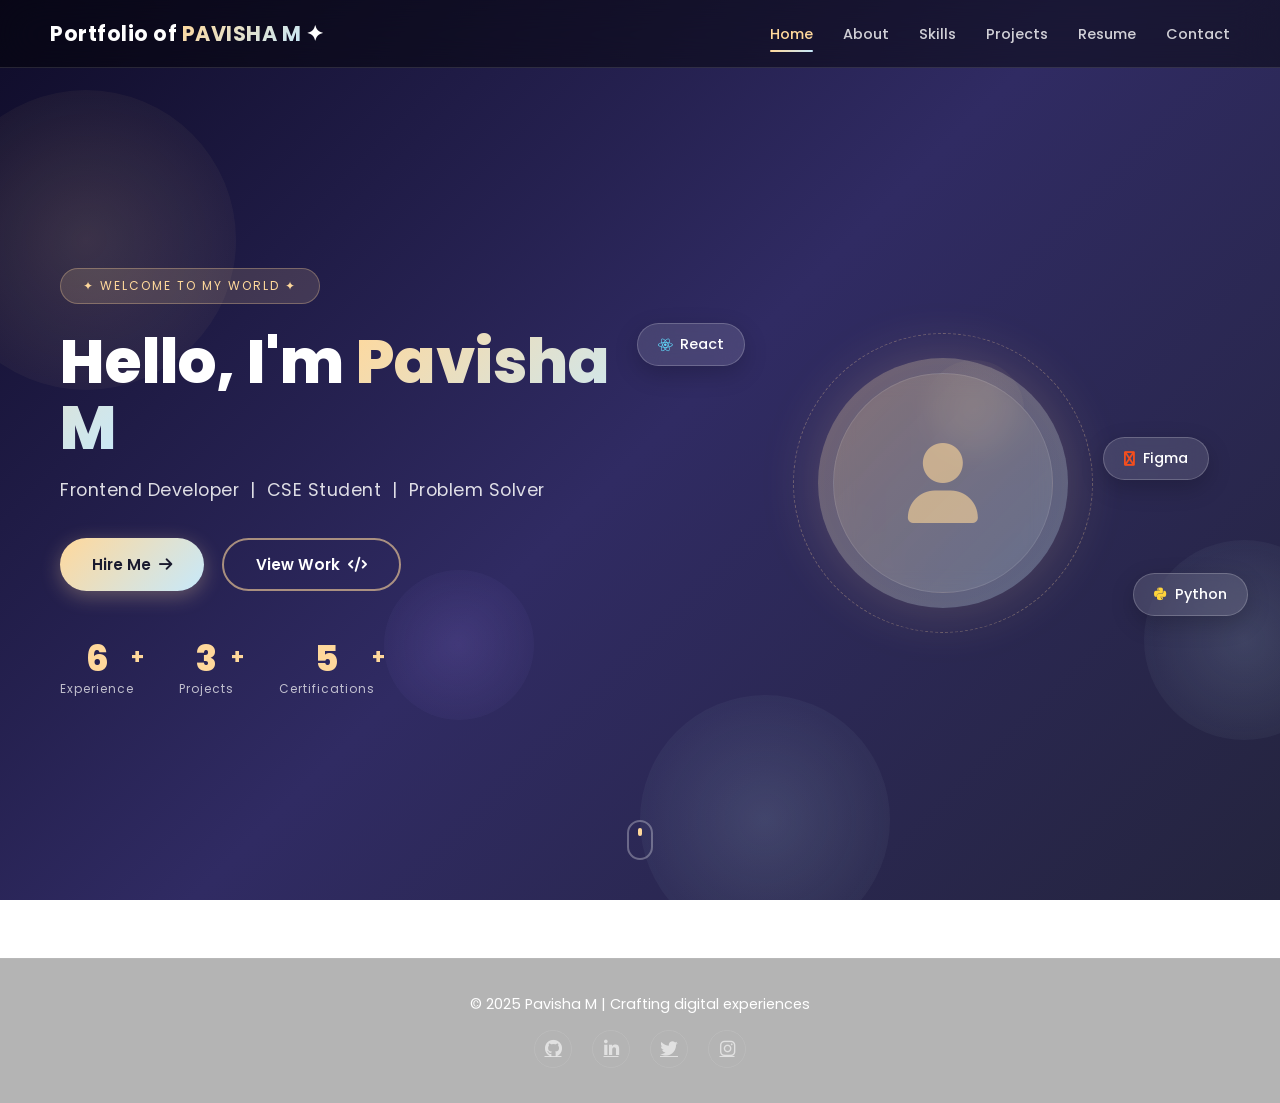
==== commit 204dc63f: "test 1" ====
--- a/index.html
+++ b/index.html
@@ -43,8 +43,8 @@
         </div>
         <div class="hero-stats">
             <div class="stat">
-                <span class="stat-num" data-target="1">0</span>
-                <span class="stat-label">Years Exp</span>
+                <span class="stat-num" data-target="6 months">0</span>
+                <span class="stat-label"> Experience</span>
             </div>
             <div class="stat">
                 <span class="stat-num" data-target="3">0</span>
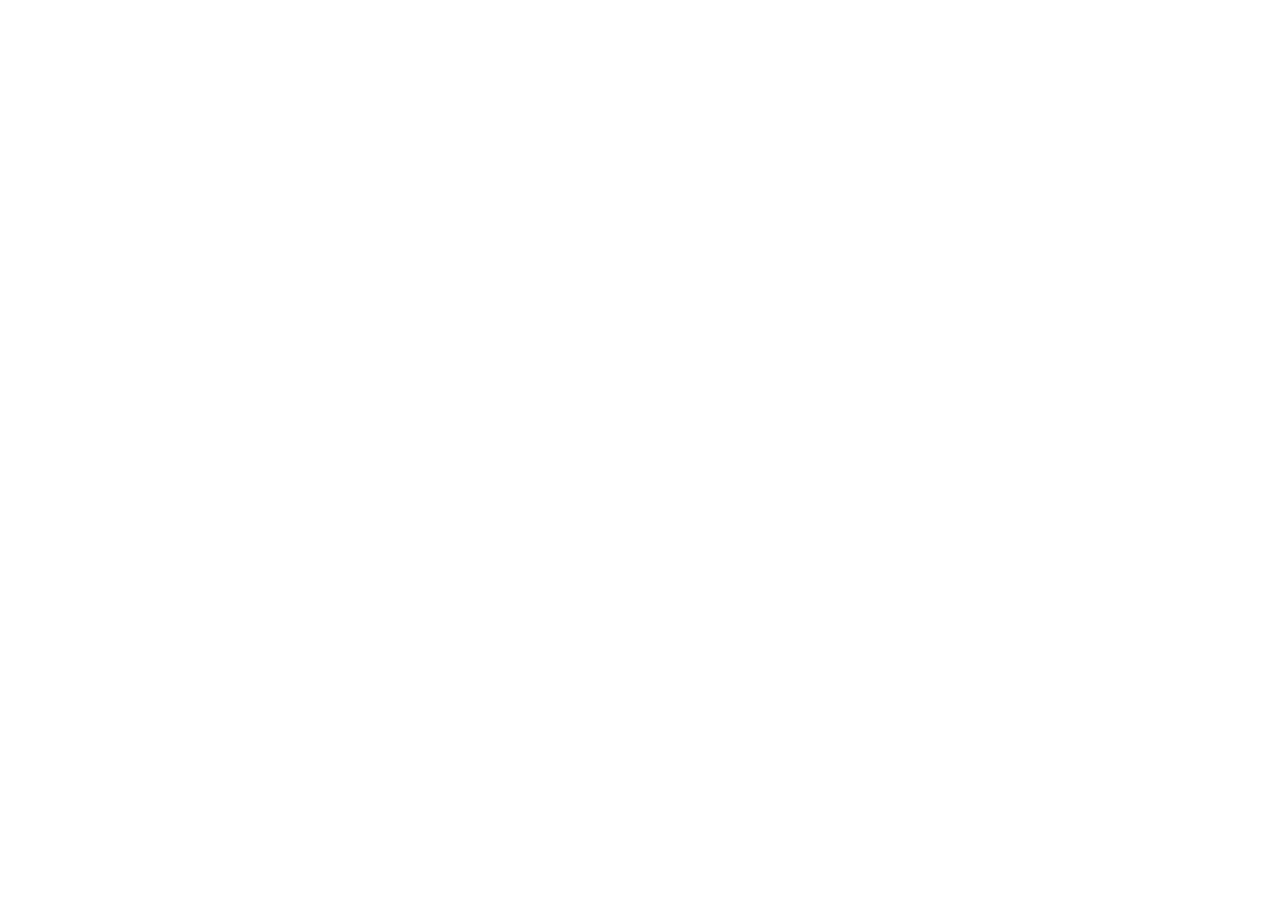
==== commit 2fee042a: "test 1" ====
--- a/index.html
+++ b/index.html
@@ -3,7 +3,7 @@
 <head>
     <meta charset="UTF-8">
     <meta name="viewport" content="width=device-width, initial-scale=1.0">
-    <title>Home | Pavisha M Portfolio</title>
+    <title>Home | Portfolio Website/title>
     <link rel="stylesheet" href="style.css">
     <link href="https://fonts.googleapis.com/css2?family=Poppins:wght@300;400;500;600;700;800&display=swap" rel="stylesheet">
     <link rel="stylesheet" href="https://cdnjs.cloudflare.com/ajax/libs/font-awesome/6.0.0-beta3/css/all.min.css">
@@ -36,7 +36,7 @@
     <div class="hero-content">
         <div class="hero-badge">✦ WELCOME TO MY WORLD ✦</div>
         <h1>Hello, I'm <span class="gradient-text">Pavisha M</span></h1>
-        <p class="hero-subtitle">Frontend Developer &nbsp;|&nbsp; CSE Student &nbsp;|&nbsp; Problem Solver</p>
+        <p class="hero-subtitle">Frontend developer &nbsp;|&nbsp; CSE Student &nbsp;|&nbsp; Problem Solver</p>
         <div class="hero-buttons">
             <button onclick="window.location.href='contact.html'" class="btn-primary">Hire Me <i class="fas fa-arrow-right"></i></button>
             <button onclick="window.location.href='projects.html'" class="btn-outline">View Work <i class="fas fa-code"></i></button>
